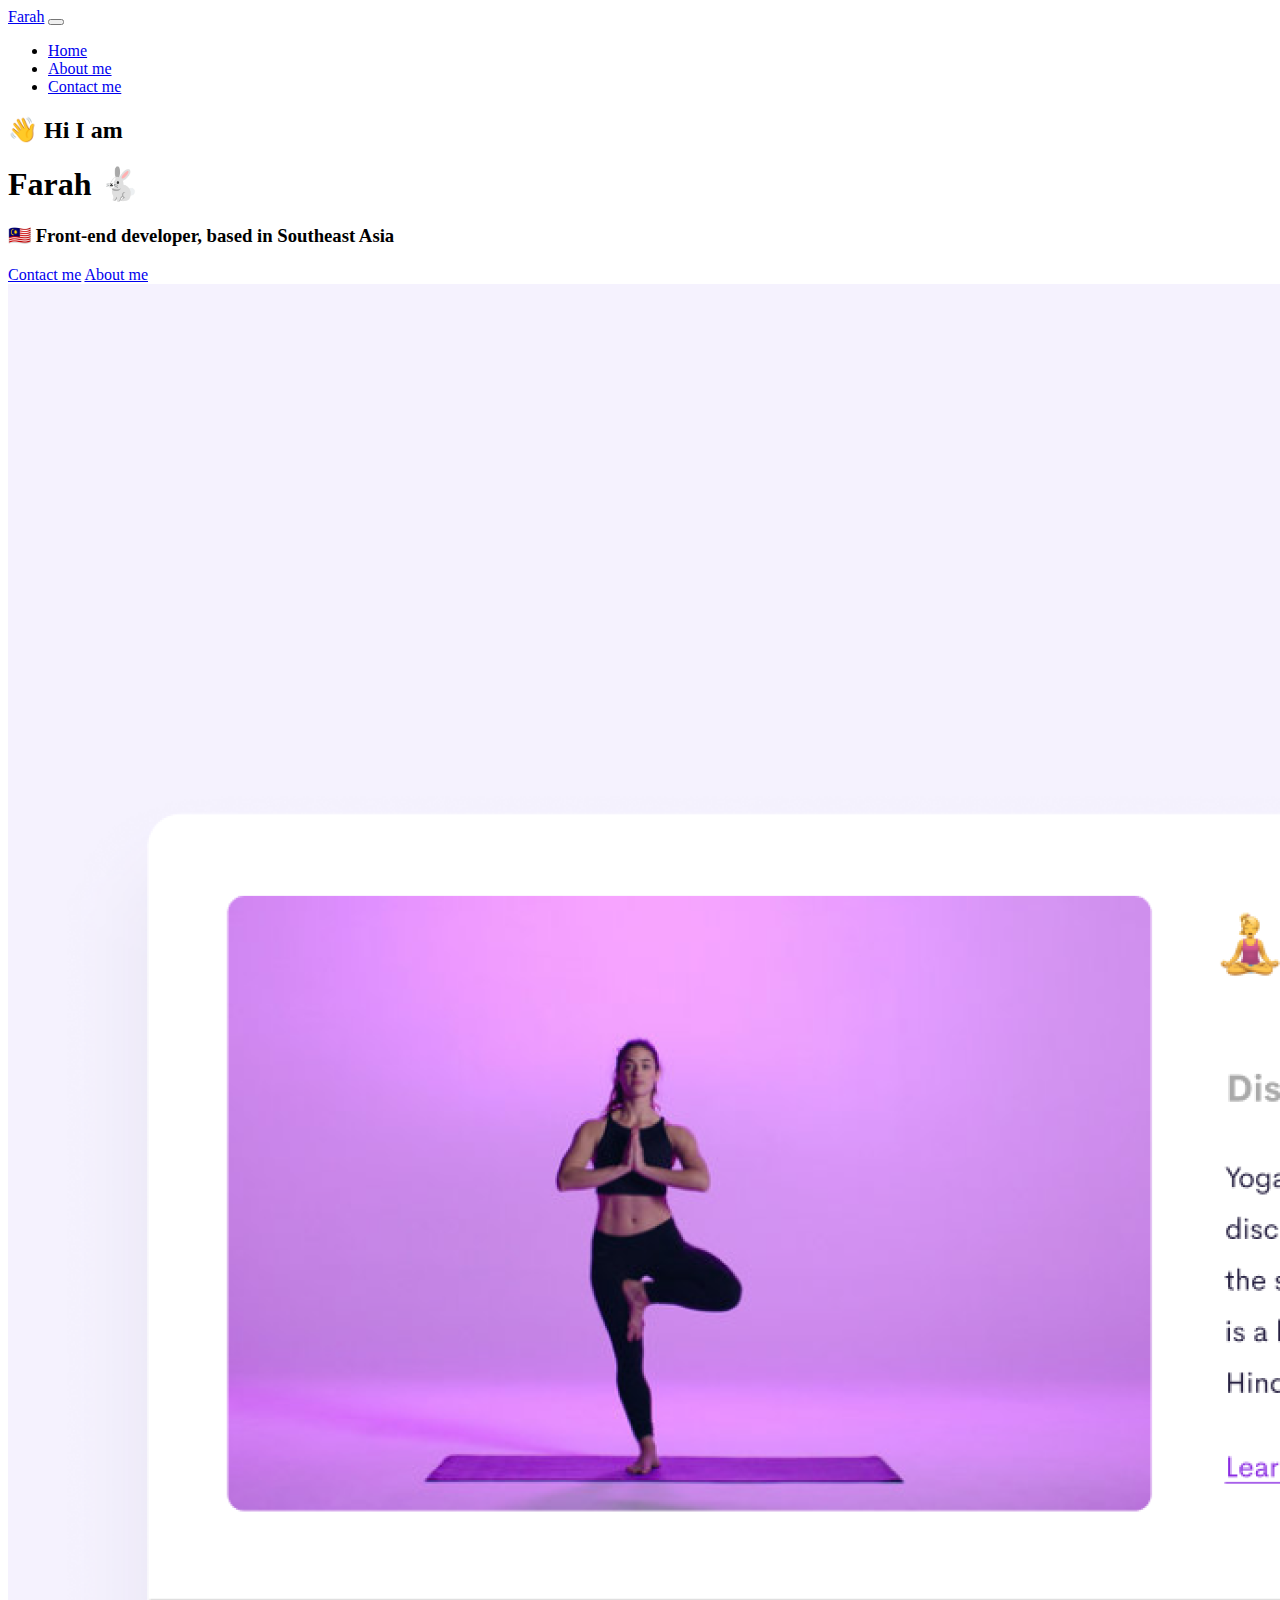
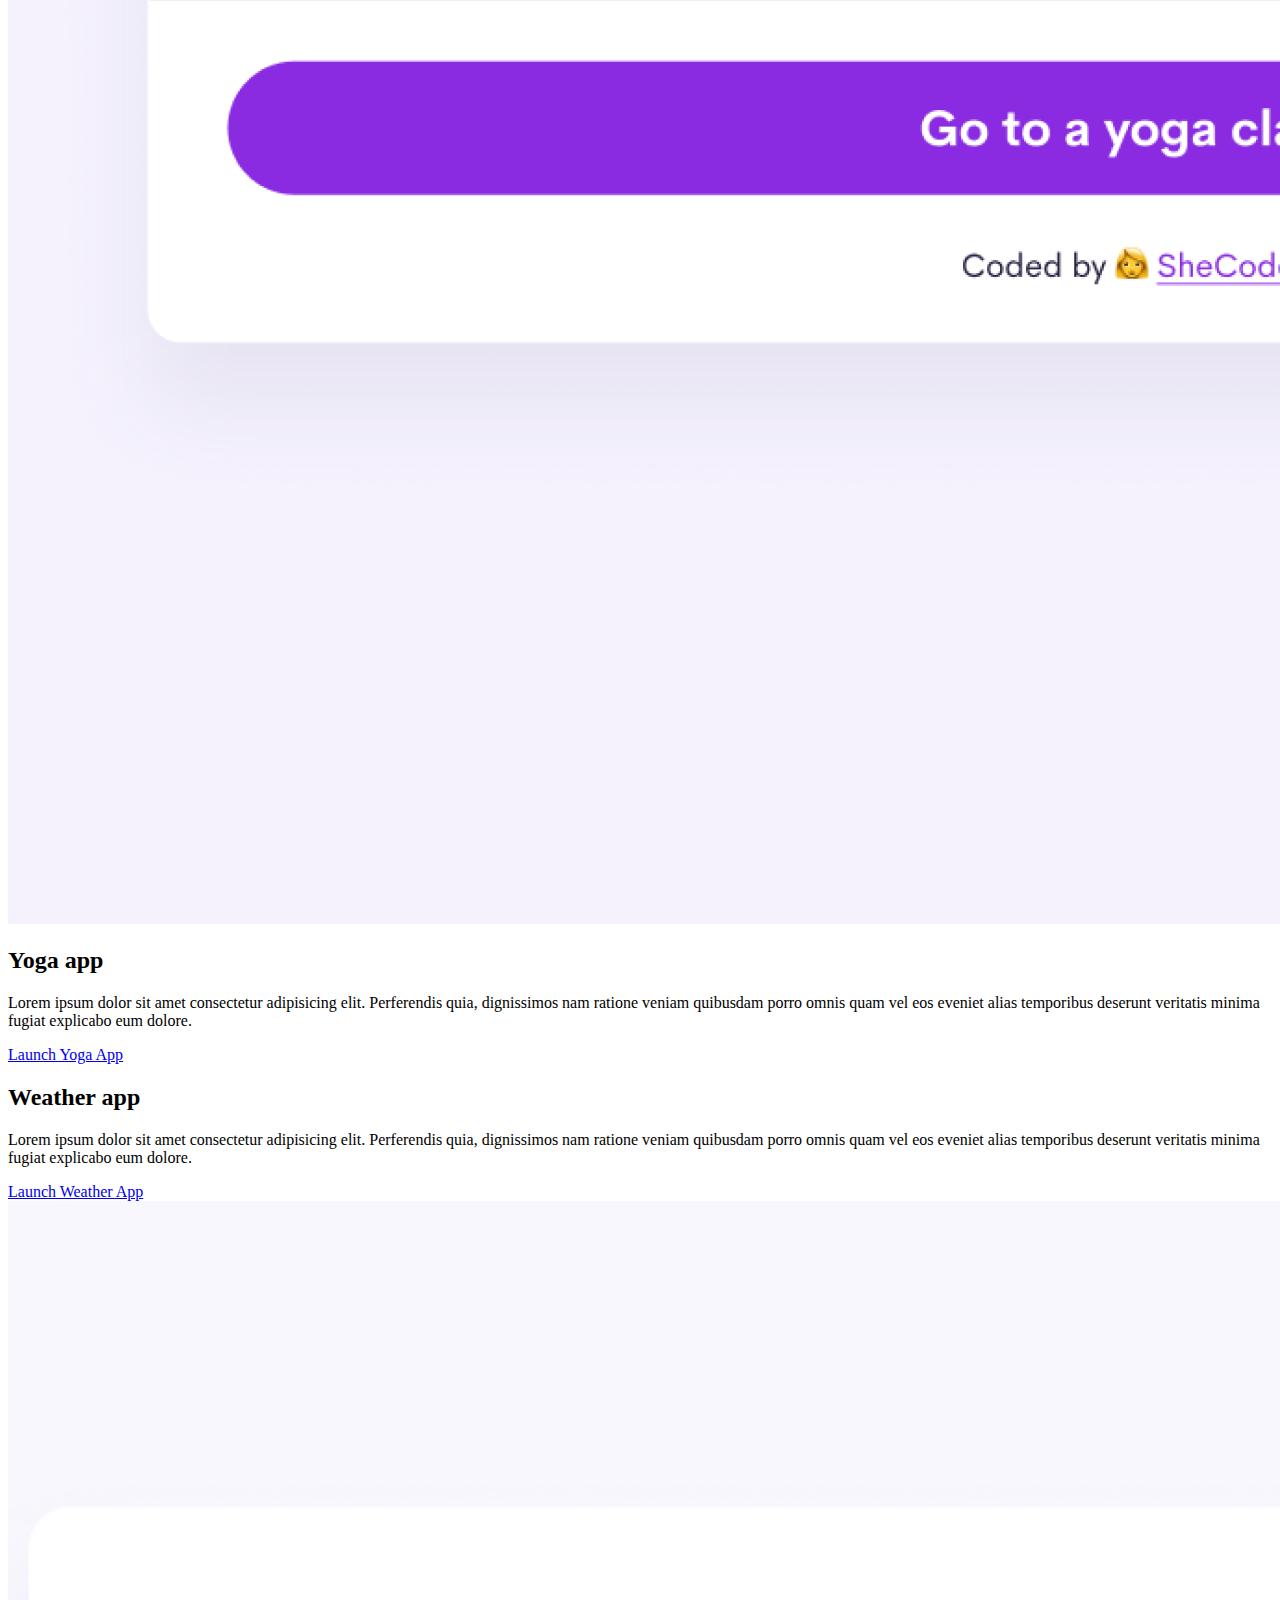
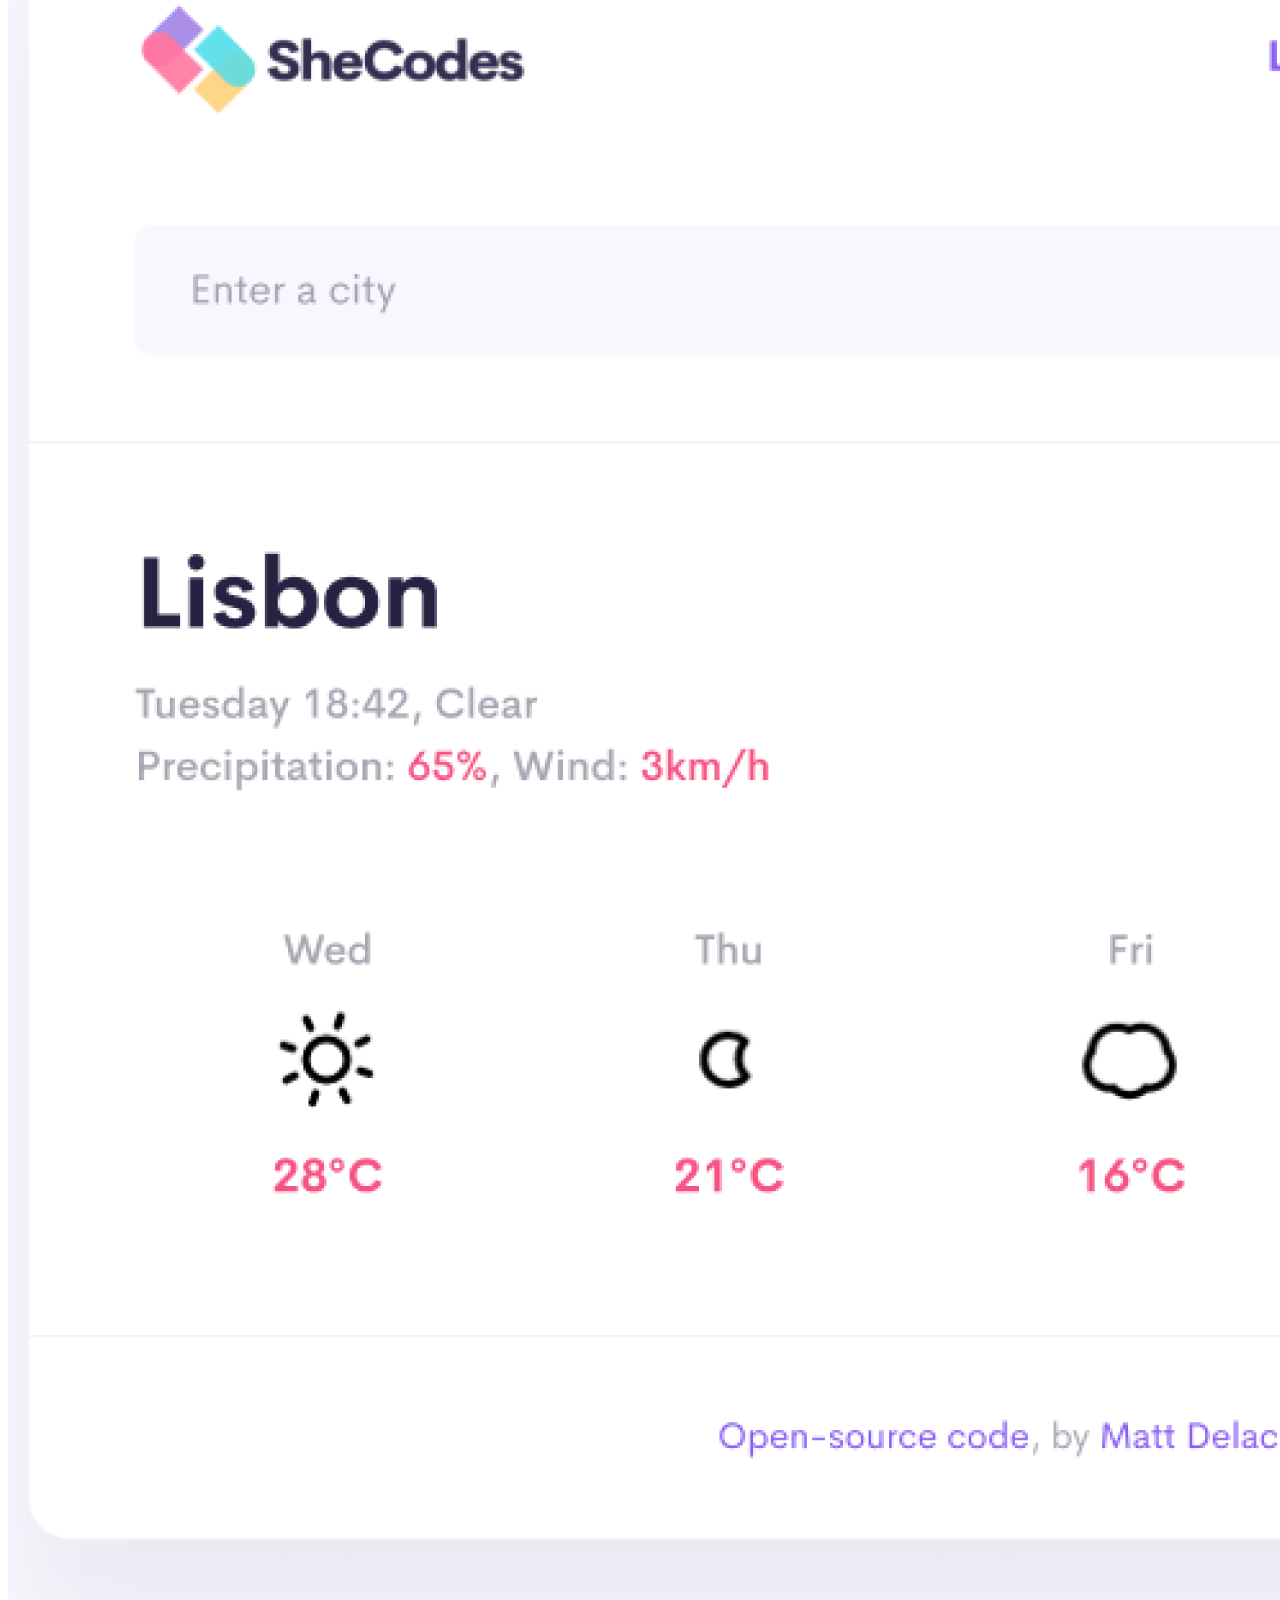
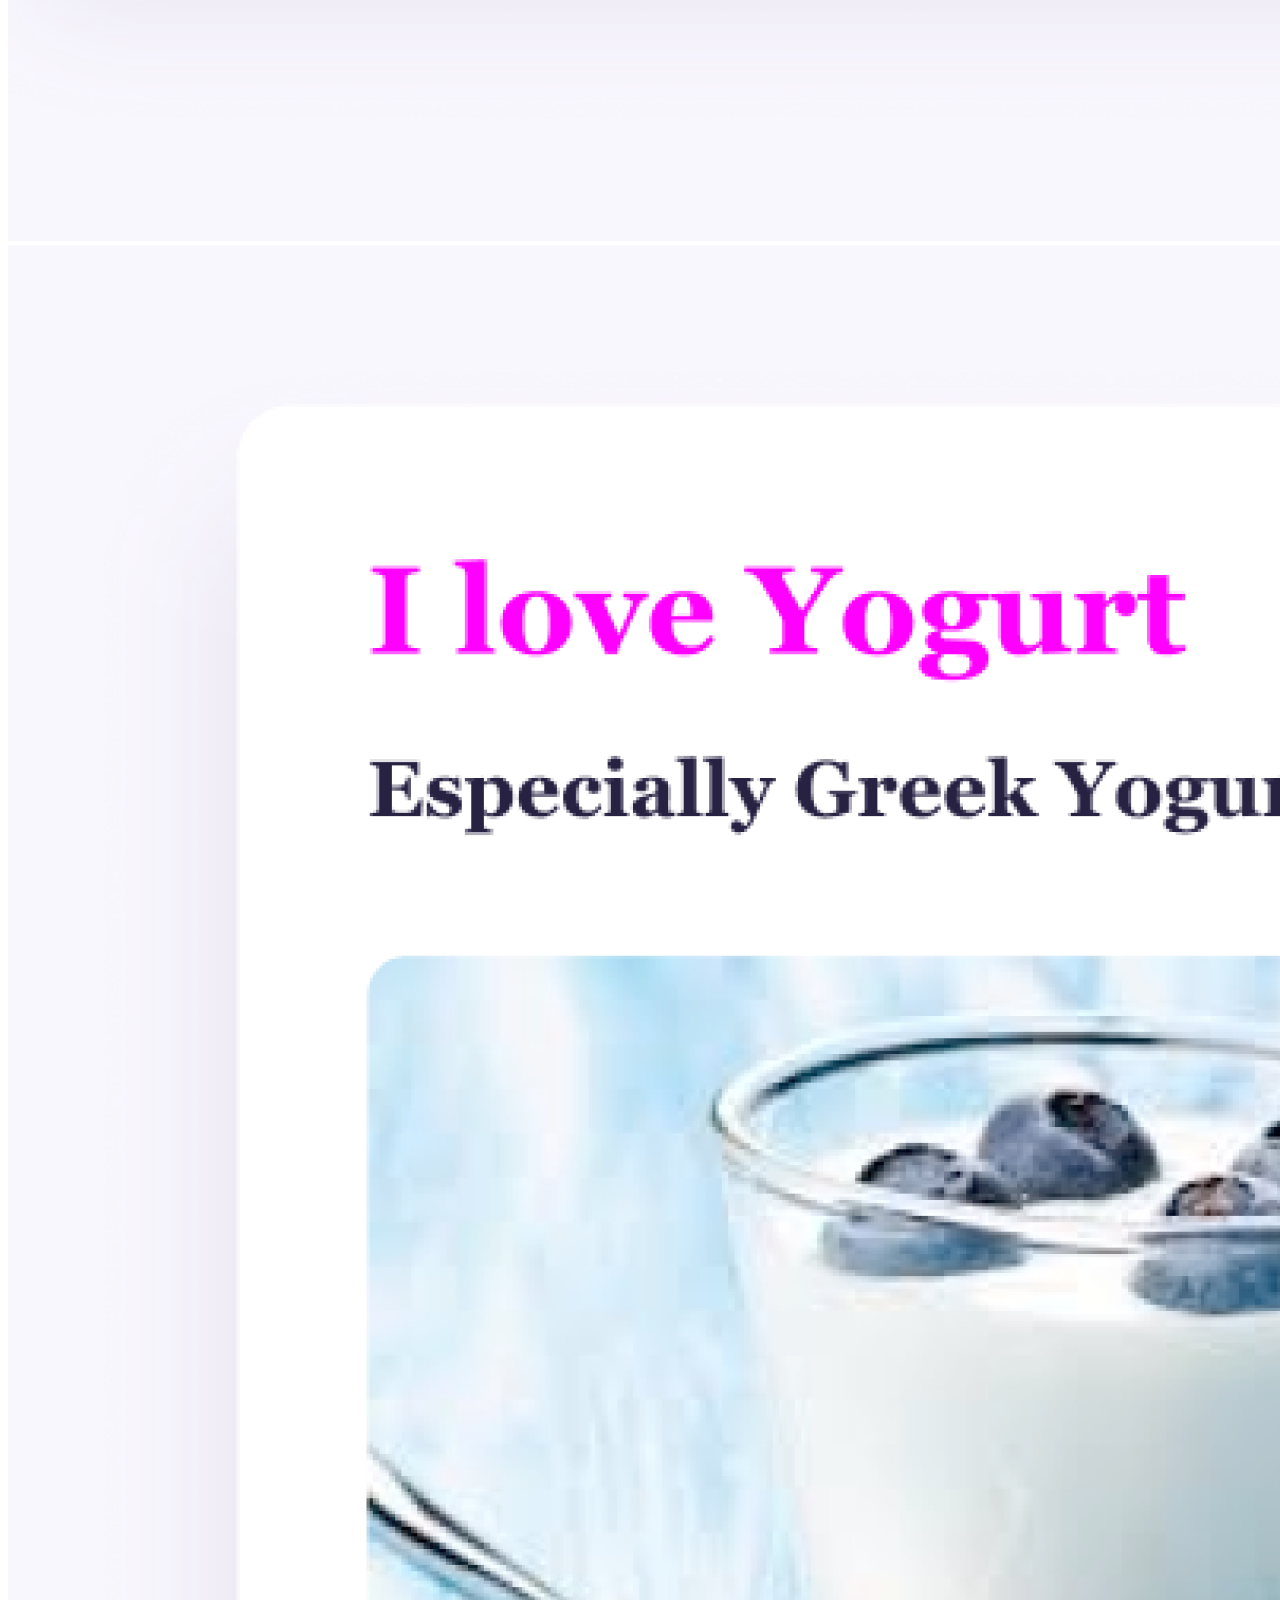
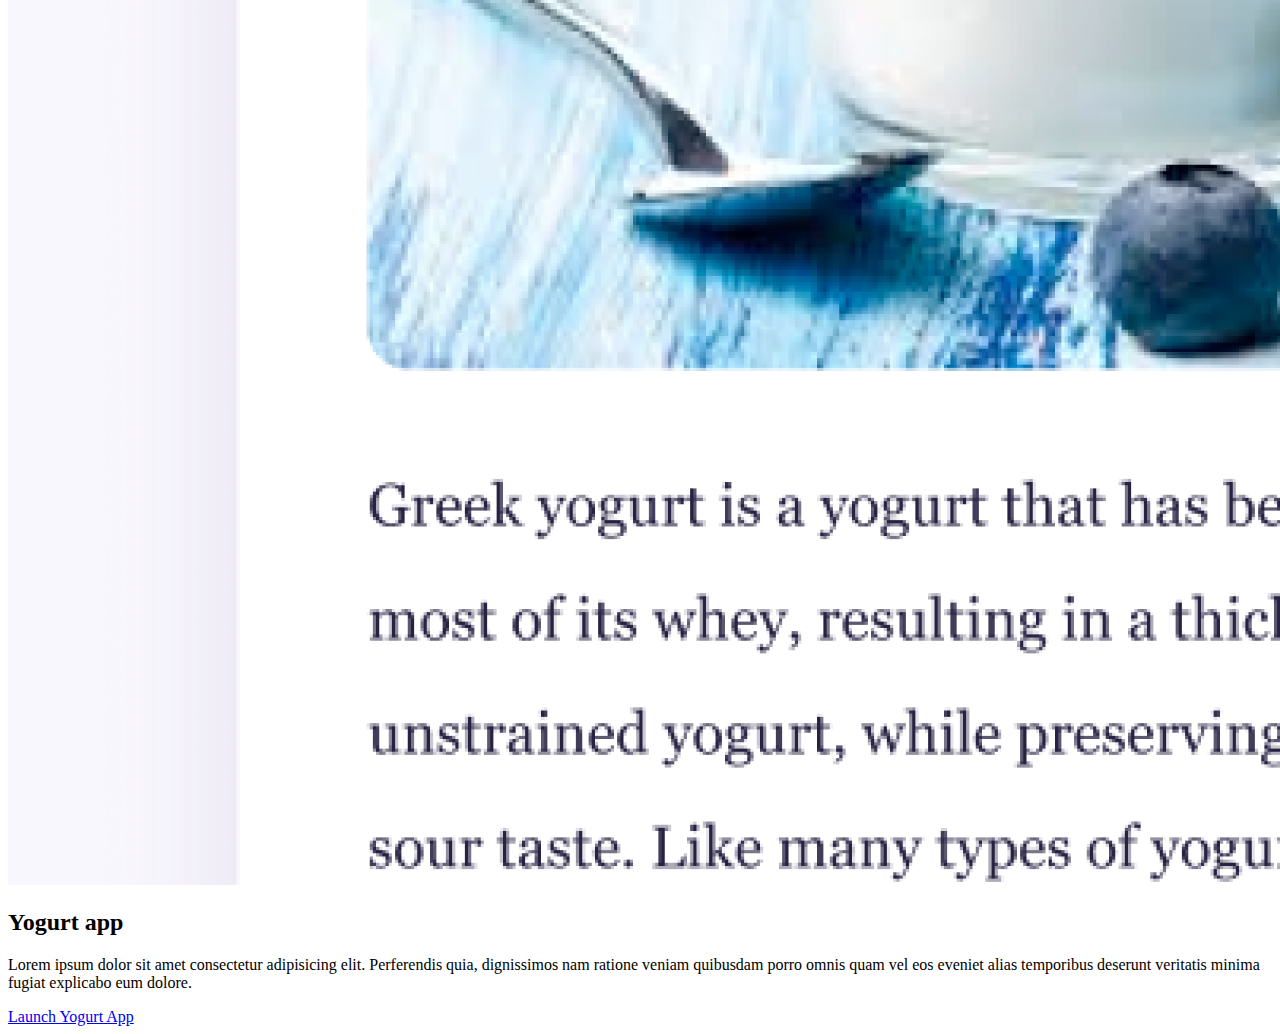
==== index.html @ 1e845752 "html & css" ====
<!DOCTYPE html>
<html lang="en">
  <head>
    <meta charset="UTF-8" />
    <meta http-equiv="X-UA-Compatible" content="IE=edge" />
    <meta name="viewport" content="width=device-width, initial-scale=1.0" />
    <meta
      name="description"
      content="This is a project done by Farah from Malaysia."
    />
    <title>Farah 🐇</title>
    <link
      href="https://cdn.jsdelivr.net/npm/bootstrap@5.3.0-alpha3/dist/css/bootstrap.min.css"
      rel="stylesheet"
      integrity="sha384-KK94CHFLLe+nY2dmCWGMq91rCGa5gtU4mk92HdvYe+M/SXH301p5ILy+dN9+nJOZ"
      crossorigin="anonymous"
    />
    <script
      src="https://cdn.jsdelivr.net/npm/bootstrap@5.3.0-alpha3/dist/js/bootstrap.bundle.min.js"
      integrity="sha384-ENjdO4Dr2bkBIFxQpeoTz1HIcje39Wm4jDKdf19U8gI4ddQ3GYNS7NTKfAdVQSZe"
      crossorigin="anonymous"
    ></script>
    <link rel="stylesheet" href="style.css" />
  </head>
  <body>
    <nav class="navbar navbar-expand-lg navbar-light bg-light fixed-top">
      <div class="container">
        <a class="navbar-brand" href="index.html">Farah</a>
        <button
          class="navbar-toggler"
          type="button"
          data-bs-toggle="collapse"
          data-bs-target="#navbarNav"
          aria-controls="navbarNav"
          aria-expanded="false"
          aria-label="Toggle navigation"
        >
          <span class="navbar-toggler-icon"></span>
        </button>
        <div class="collapse navbar-collapse" id="navbarNav">
          <ul class="navbar-nav">
            <li class="nav-item">
              <a class="nav-link active" aria-current="page" href="index.html"
                >Home</a
              >
            </li>
            <li class="nav-item">
              <a class="nav-link" href="about.html">About me</a>
            </li>
            <li class="nav-item">
              <a class="nav-link" href="about.html#contact">Contact me</a>
            </li>
          </ul>
        </div>
      </div>
    </nav>
    <h2 class="mt-5 pt-3 greet">👋 Hi I am</h2>
    <h1 class="name">Farah 🐇</h1>
    <h3>🇲🇾 Front-end developer, based in Southeast Asia</h3>
    <div class="navigation-links">
      <a href="about.html#contact" class="contact-link">Contact me</a>
      <a href="about.html" class="about-link">About me</a>
    </div>
    <div class="container">
      <div class="row">
        <div class="col-md-6">
          <img src="images/yoga.png" alt="yoga_app" class="img-fluid rounded" />
        </div>
        <div class="col-md-6">
          <h2 class="mb-3 app-title">Yoga app</h2>
          <p>
            Lorem ipsum dolor sit amet consectetur adipisicing elit. Perferendis
            quia, dignissimos nam ratione veniam quibusdam porro omnis quam vel
            eos eveniet alias temporibus deserunt veritatis minima fugiat
            explicabo eum dolore.
          </p>
          <div class="mt-5">
            <a href="#" class="primary-yoga-link">Launch Yoga App</a>
          </div>
        </div>
      </div>
      <div class="row mt-5">
        <div class="col-md-6">
          <h2 class="mb-3 app-title">Weather app</h2>
          <p>
            Lorem ipsum dolor sit amet consectetur adipisicing elit. Perferendis
            quia, dignissimos nam ratione veniam quibusdam porro omnis quam vel
            eos eveniet alias temporibus deserunt veritatis minima fugiat
            explicabo eum dolore.
          </p>
          <div class="mb-5 mt-5">
            <a href="#" class="primary-link">Launch Weather App</a>
          </div>
        </div>
        <div class="col-md-6">
          <img
            src="images/weather.png"
            alt="weather_app"
            class="img-fluid rounded"
          />
        </div>
      </div>
      <div class="row mt-5">
        <div class="col-md-6">
          <img
            src="images/yogurt.png"
            alt="yogurt_website"
            class="img-fluid rounded"
          />
        </div>
        <div class="col-md-6">
          <h2 class="mb-3 app-title">Yogurt app</h2>
          <p>
            Lorem ipsum dolor sit amet consectetur adipisicing elit. Perferendis
            quia, dignissimos nam ratione veniam quibusdam porro omnis quam vel
            eos eveniet alias temporibus deserunt veritatis minima fugiat
            explicabo eum dolore.
          </p>
          <div class="mt-5">
            <a href="#" class="primary-yoga-link">Launch Yogurt App</a>
          </div>
        </div>
      </div>
    </div>
  </body>
</html>
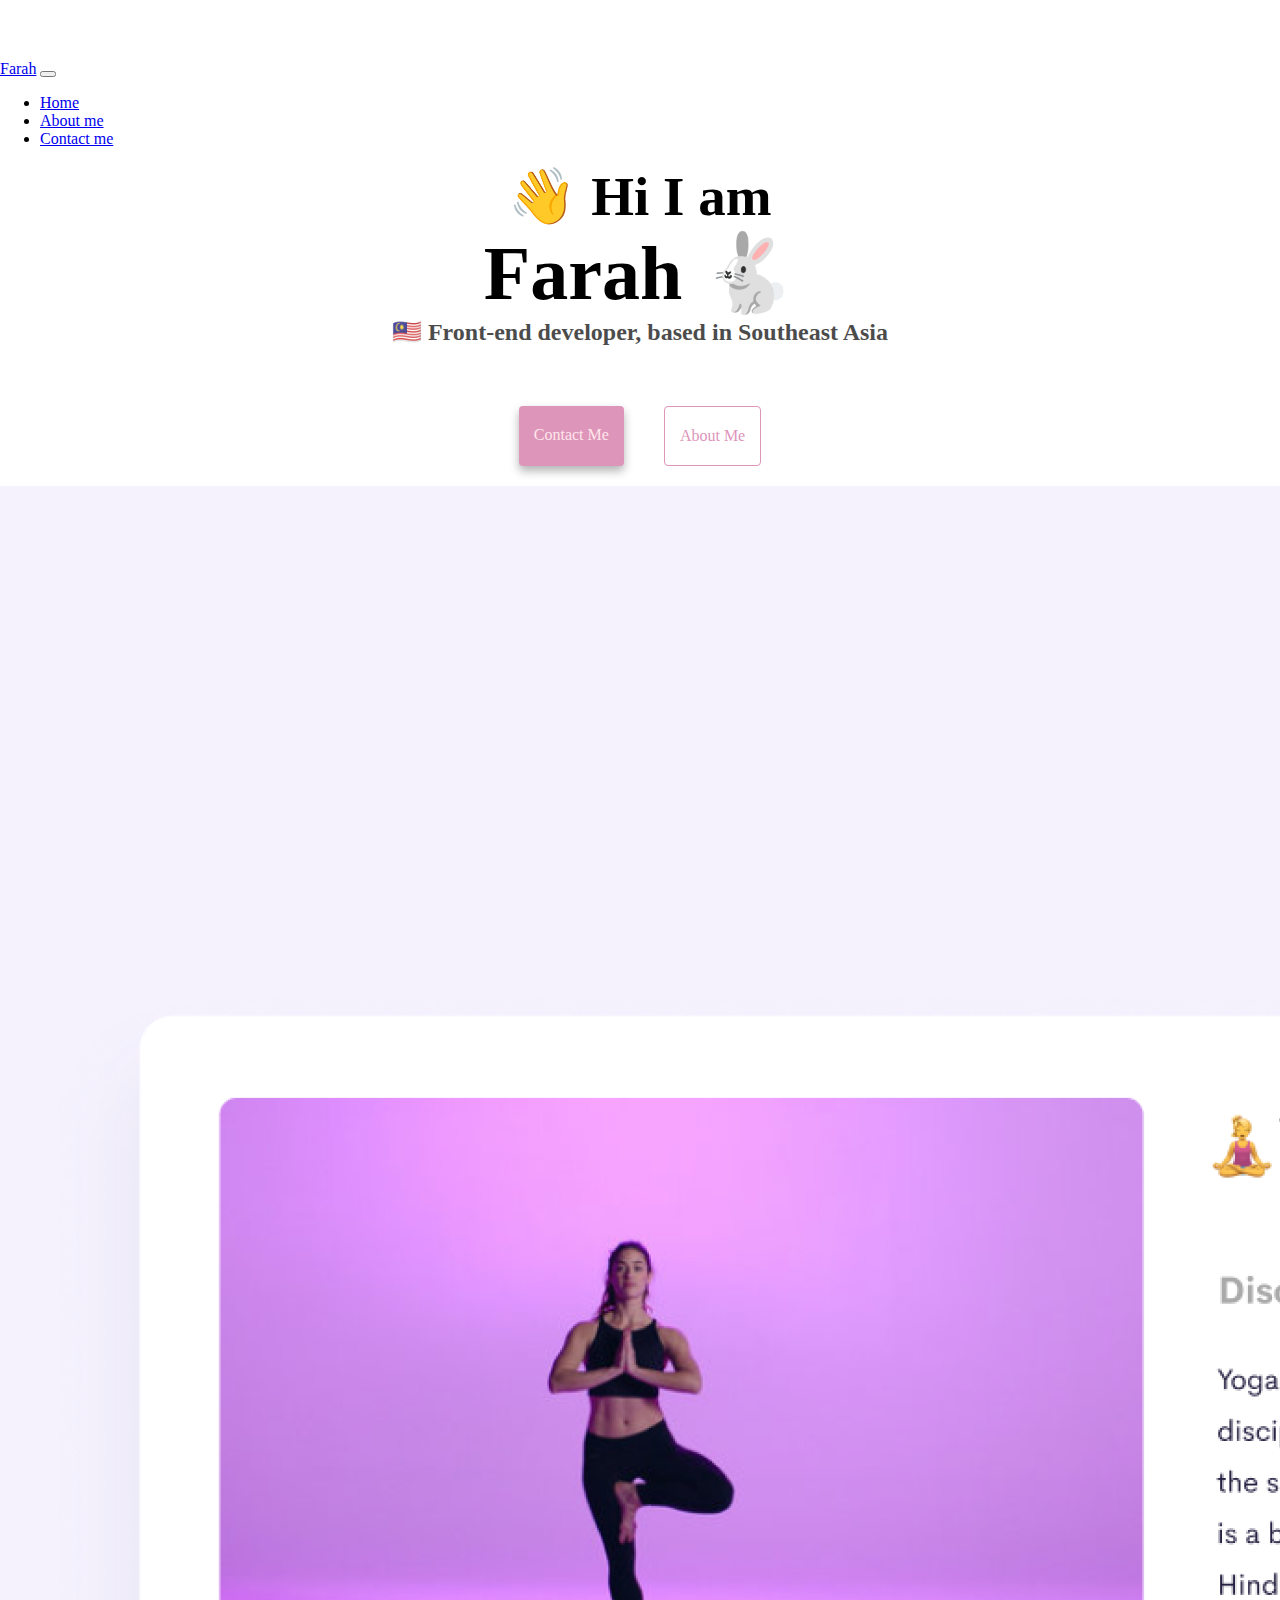
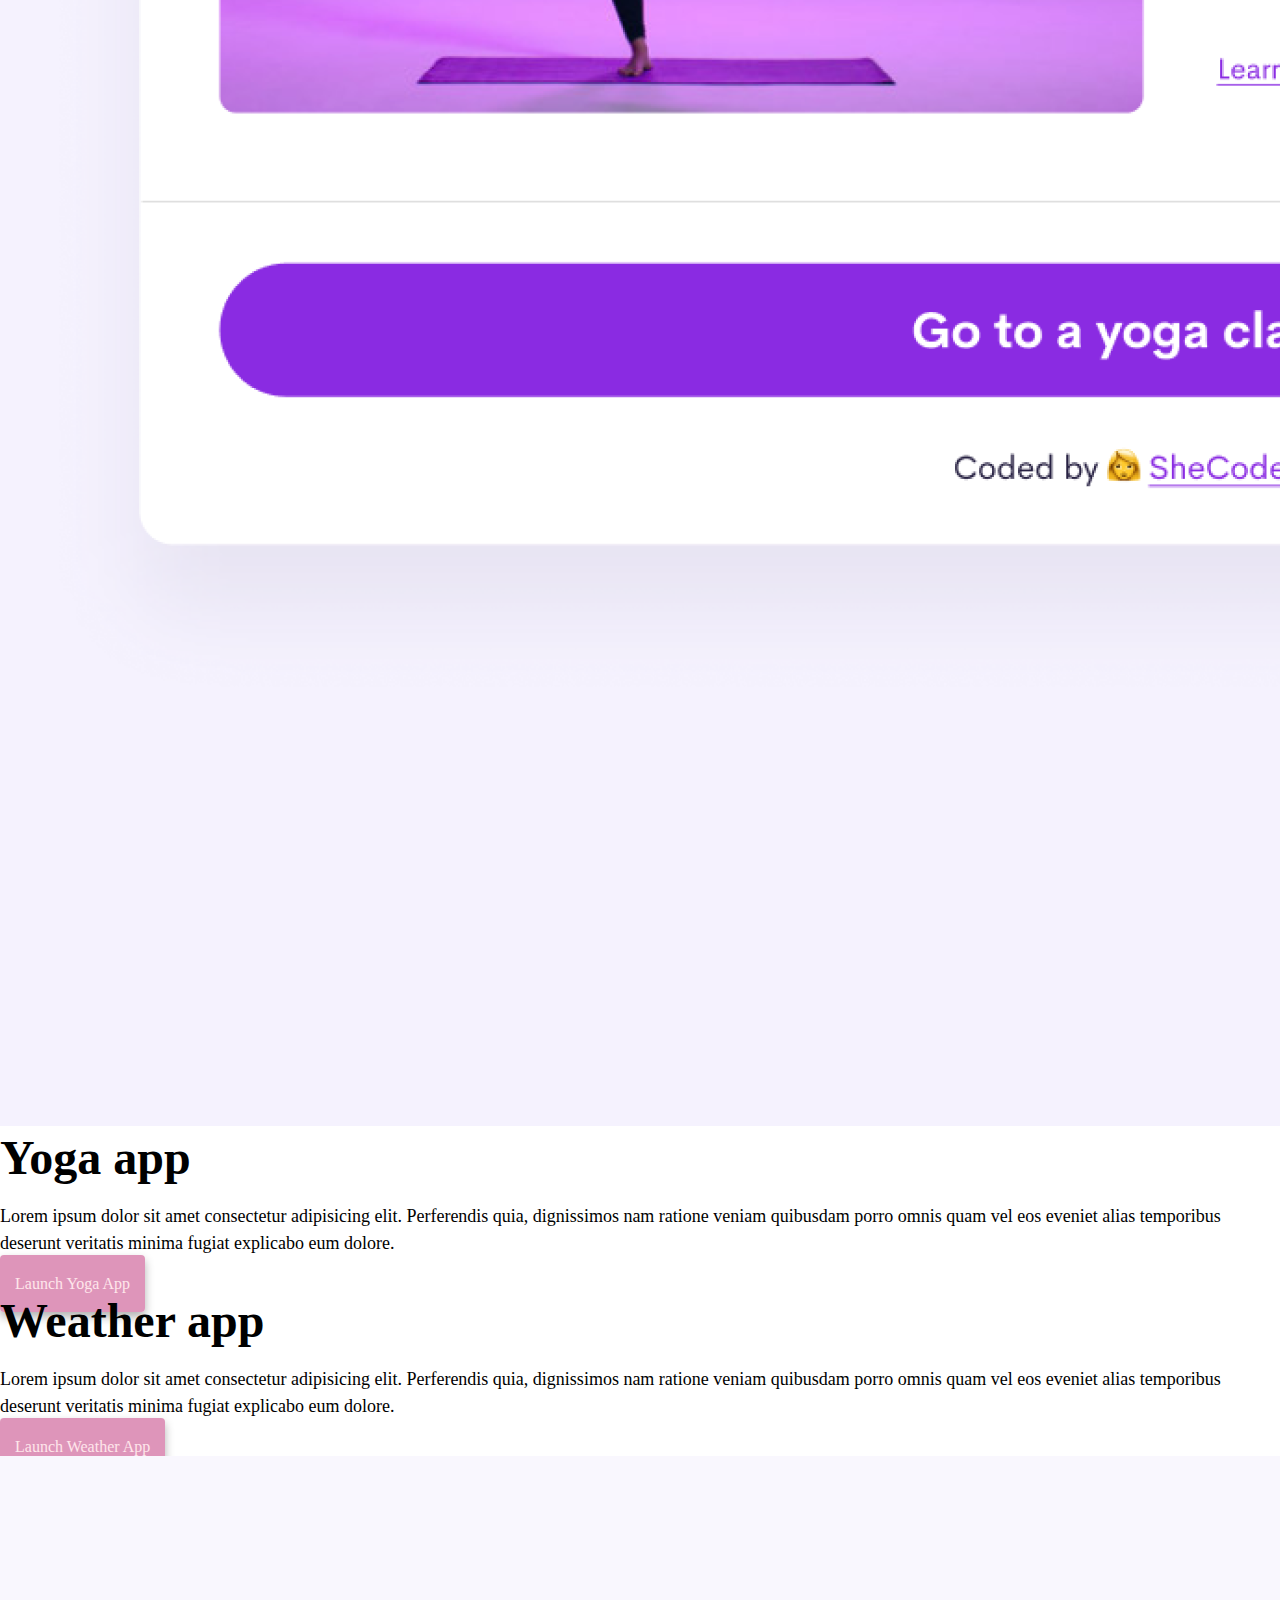
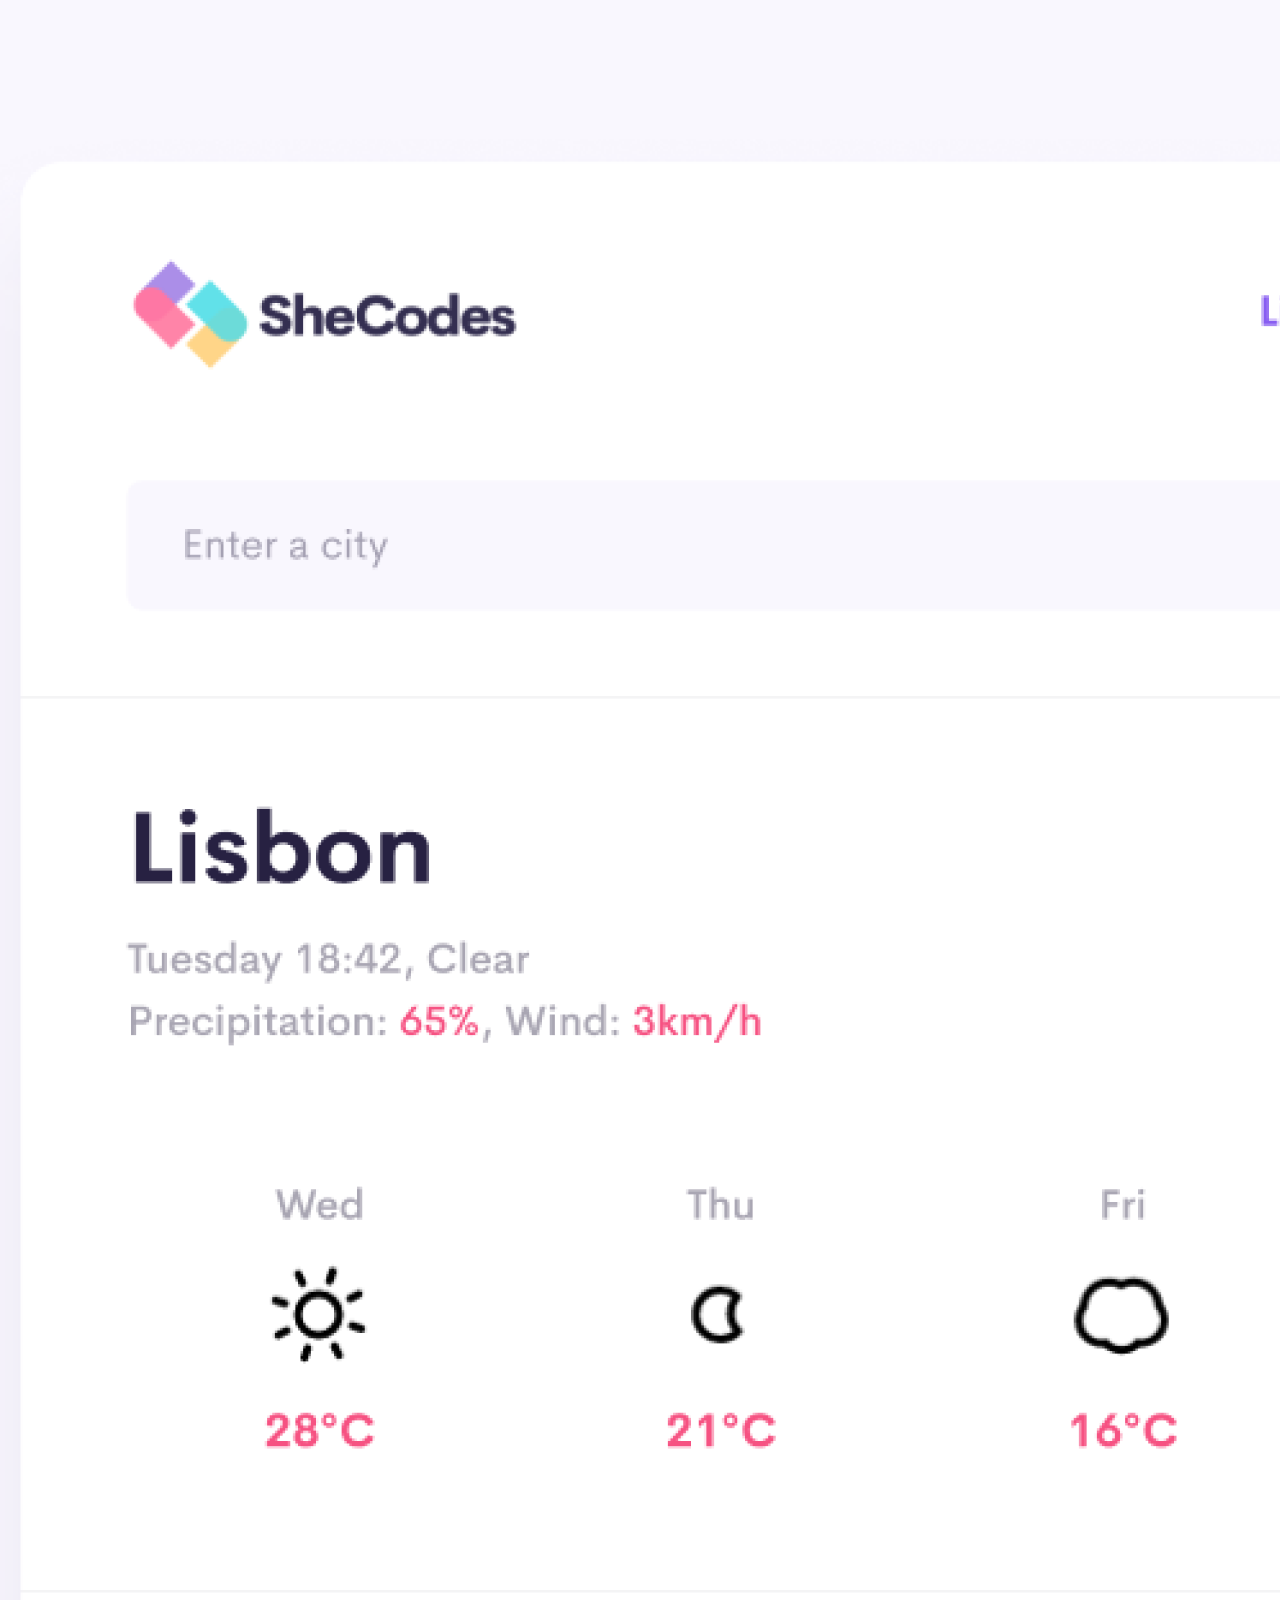
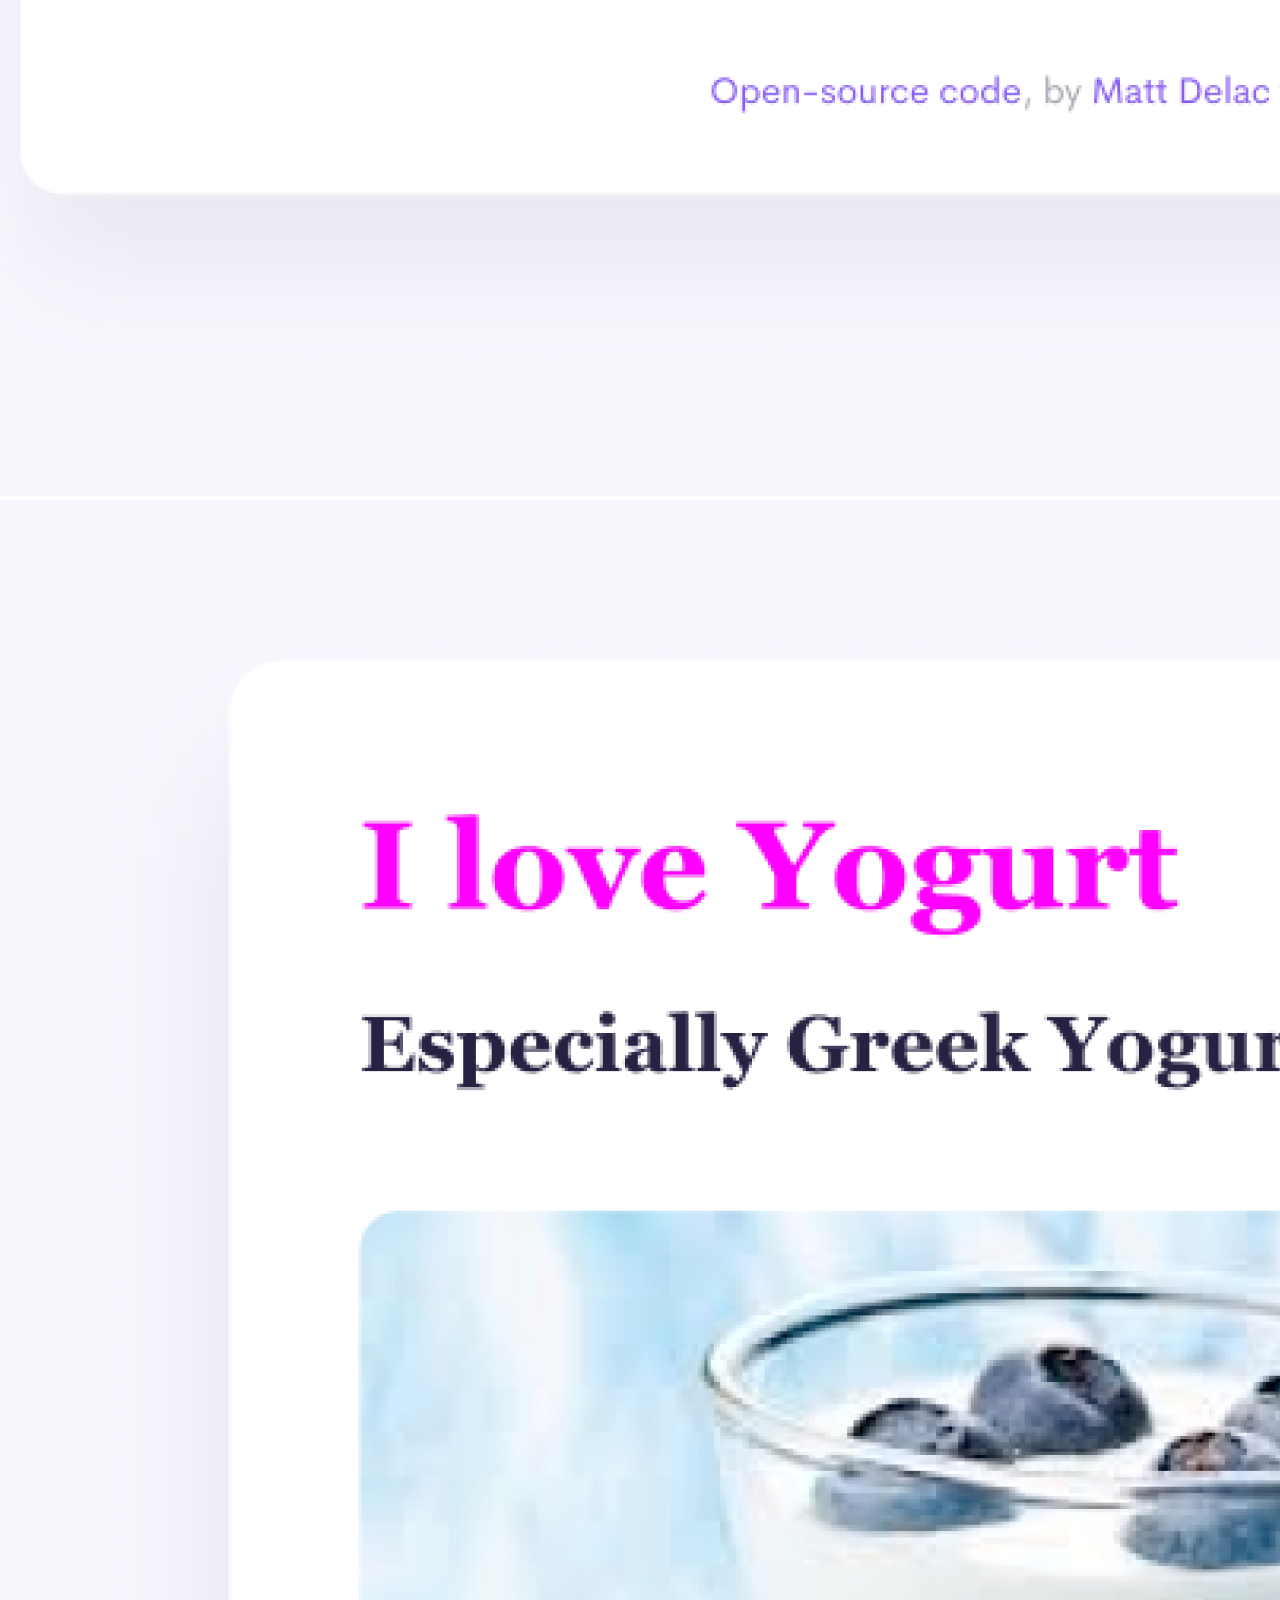
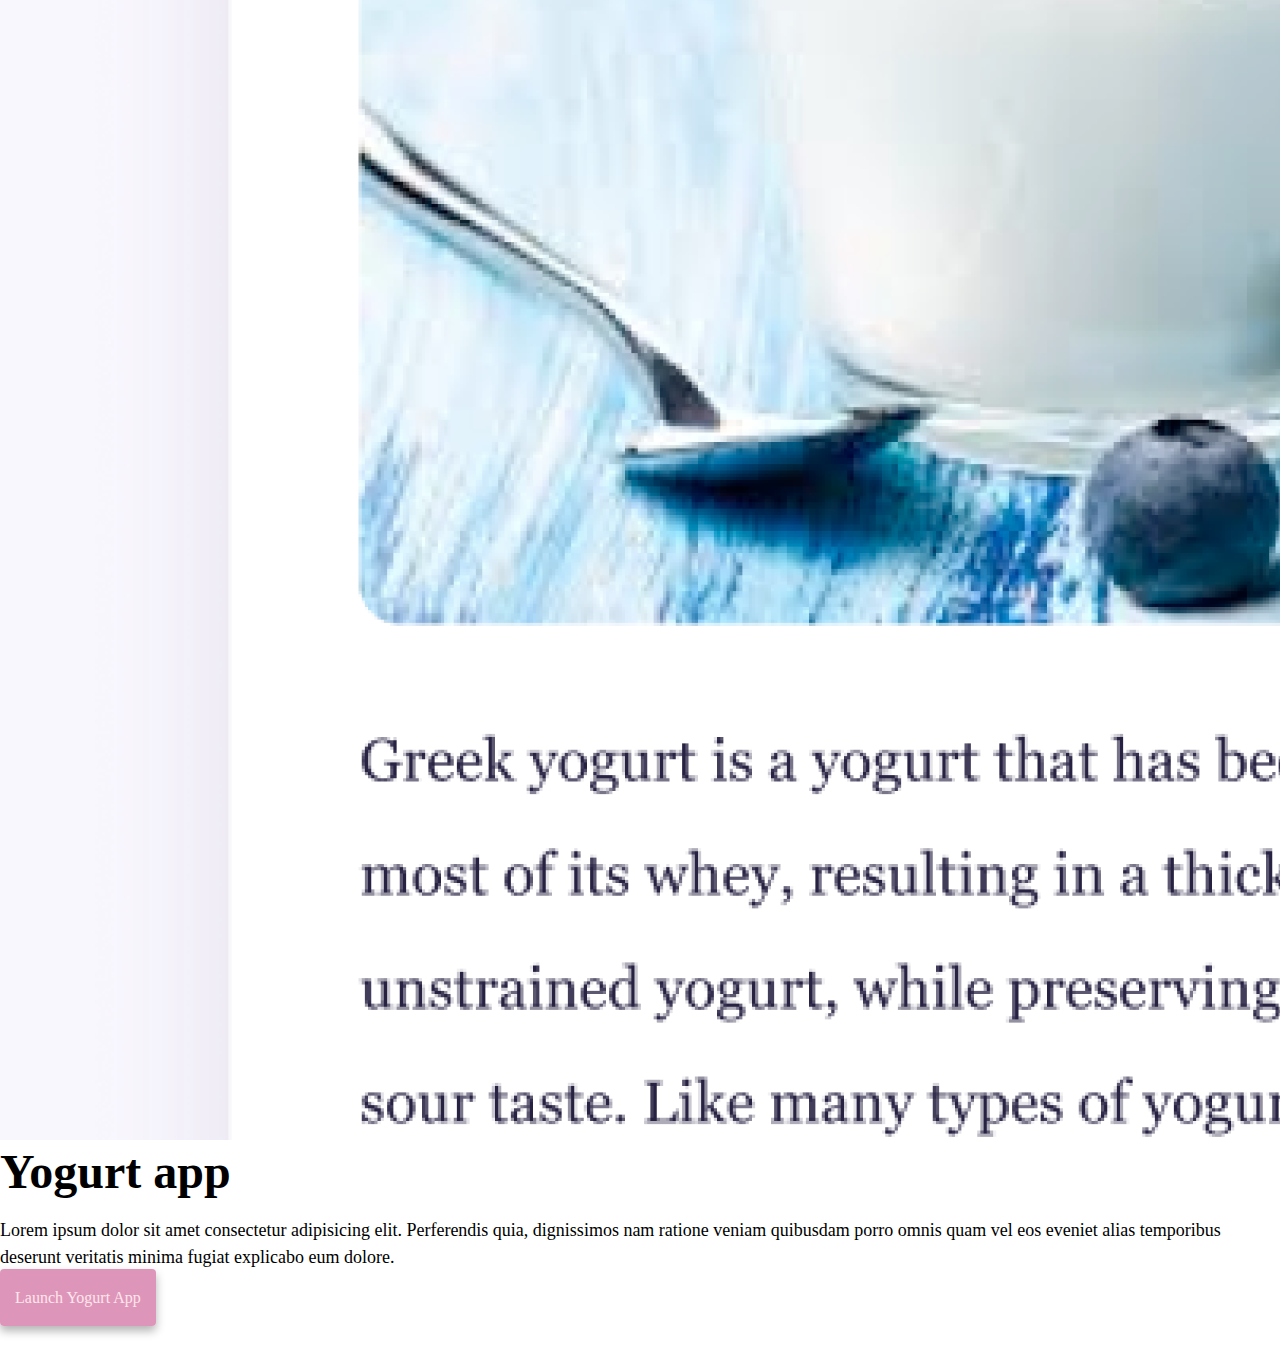
==== commit 561a1b17: "import css" ====
--- a/index.html
+++ b/index.html
@@ -20,7 +20,7 @@
       integrity="sha384-ENjdO4Dr2bkBIFxQpeoTz1HIcje39Wm4jDKdf19U8gI4ddQ3GYNS7NTKfAdVQSZe"
       crossorigin="anonymous"
     ></script>
-    <link rel="stylesheet" href="style.css" />
+    <link rel="stylesheet" href="src/style.css" />
   </head>
   <body>
     <nav class="navbar navbar-expand-lg navbar-light bg-light fixed-top">
--- a/src/style.css
+++ b/src/style.css
@@ -0,0 +1,156 @@
+:root {
+  --primary-color: #de95ba;
+  --secondary-color: #ffe6eb;
+  --box-shadow: 0 5px 10px rgba(0, 0, 0, 0.3);
+}
+
+body {
+  margin: 60px auto;
+}
+
+h1,
+h2,
+h3 {
+  text-align: center;
+  margin: 0;
+}
+
+h1 {
+  font-size: 96px;
+}
+
+h2 {
+  font-size: 48px;
+}
+
+h3 {
+  font-size: 24px;
+  opacity: 0.7;
+}
+
+.name {
+  font-size: 76px;
+}
+
+.greet {
+  font-size: 55px;
+}
+
+.app-title {
+  text-align: left;
+}
+
+p {
+  /* background: var(--secondary-color); */
+  font-size: 18px;
+  line-height: 1.5;
+  /* text-align: center; */
+}
+
+.navigation-links {
+  display: flex;
+  margin-top: 40px;
+  justify-content: center;
+}
+
+.navigation-links a {
+  margin: 20px;
+  border-radius: 4px;
+  padding: 20px 15px;
+  text-decoration: none;
+  text-transform: capitalize;
+}
+
+.contact-link {
+  background: var(--primary-color);
+  box-shadow: var(--box-shadow);
+  color: var(--secondary-color);
+}
+
+.about-link {
+  color: var(--primary-color);
+  border: 1px solid var(--primary-color);
+}
+
+.about-paragraphs {
+  display: flex;
+  margin: 30px 0;
+}
+
+.about-paragraphs p {
+  margin: 10px;
+}
+
+.email-link {
+  display: flex;
+  justify-content: center;
+  color: var(--primary-color);
+  font-size: 28px;
+  text-decoration: none;
+}
+
+.email-link:hover {
+  text-decoration: underline;
+}
+
+.primary-link {
+  border-radius: 4px;
+  padding: 20px 15px;
+  text-decoration: none;
+  text-transform: capitalize;
+  background: var(--primary-color);
+  box-shadow: var(--box-shadow);
+  color: #ffe6eb;
+}
+
+.primary-yoga-link {
+  border-radius: 4px;
+  padding: 20px 15px;
+  text-decoration: none;
+  text-transform: capitalize;
+  background: var(--primary-color);
+  box-shadow: var(--box-shadow);
+  color: #ffe6eb;
+}
+
+@media (max-width: 600px) {
+  .greet {
+    font-size: 35px;
+  }
+  .name {
+    font-size: 50px;
+  }
+  .location {
+    font-size: 16px;
+  }
+  img {
+    width: 350px;
+    height: 515px;
+    display: block;
+    margin: 0 auto;
+  }
+  .app-title {
+    font-size: 30px;
+    text-align: center;
+    padding-top: 20px;
+  }
+  .primary-link {
+    display: block;
+    margin: 0 auto;
+    max-width: 180px;
+  }
+  .primary-yoga-link {
+    display: block;
+    margin: 0 auto;
+    max-width: 165px;
+  }
+  p {
+    font-size: 17px;
+    padding: 0 15px;
+  }
+
+  .p-about {
+    font-size: 15px;
+    padding: 0 15px;
+  }
+}
